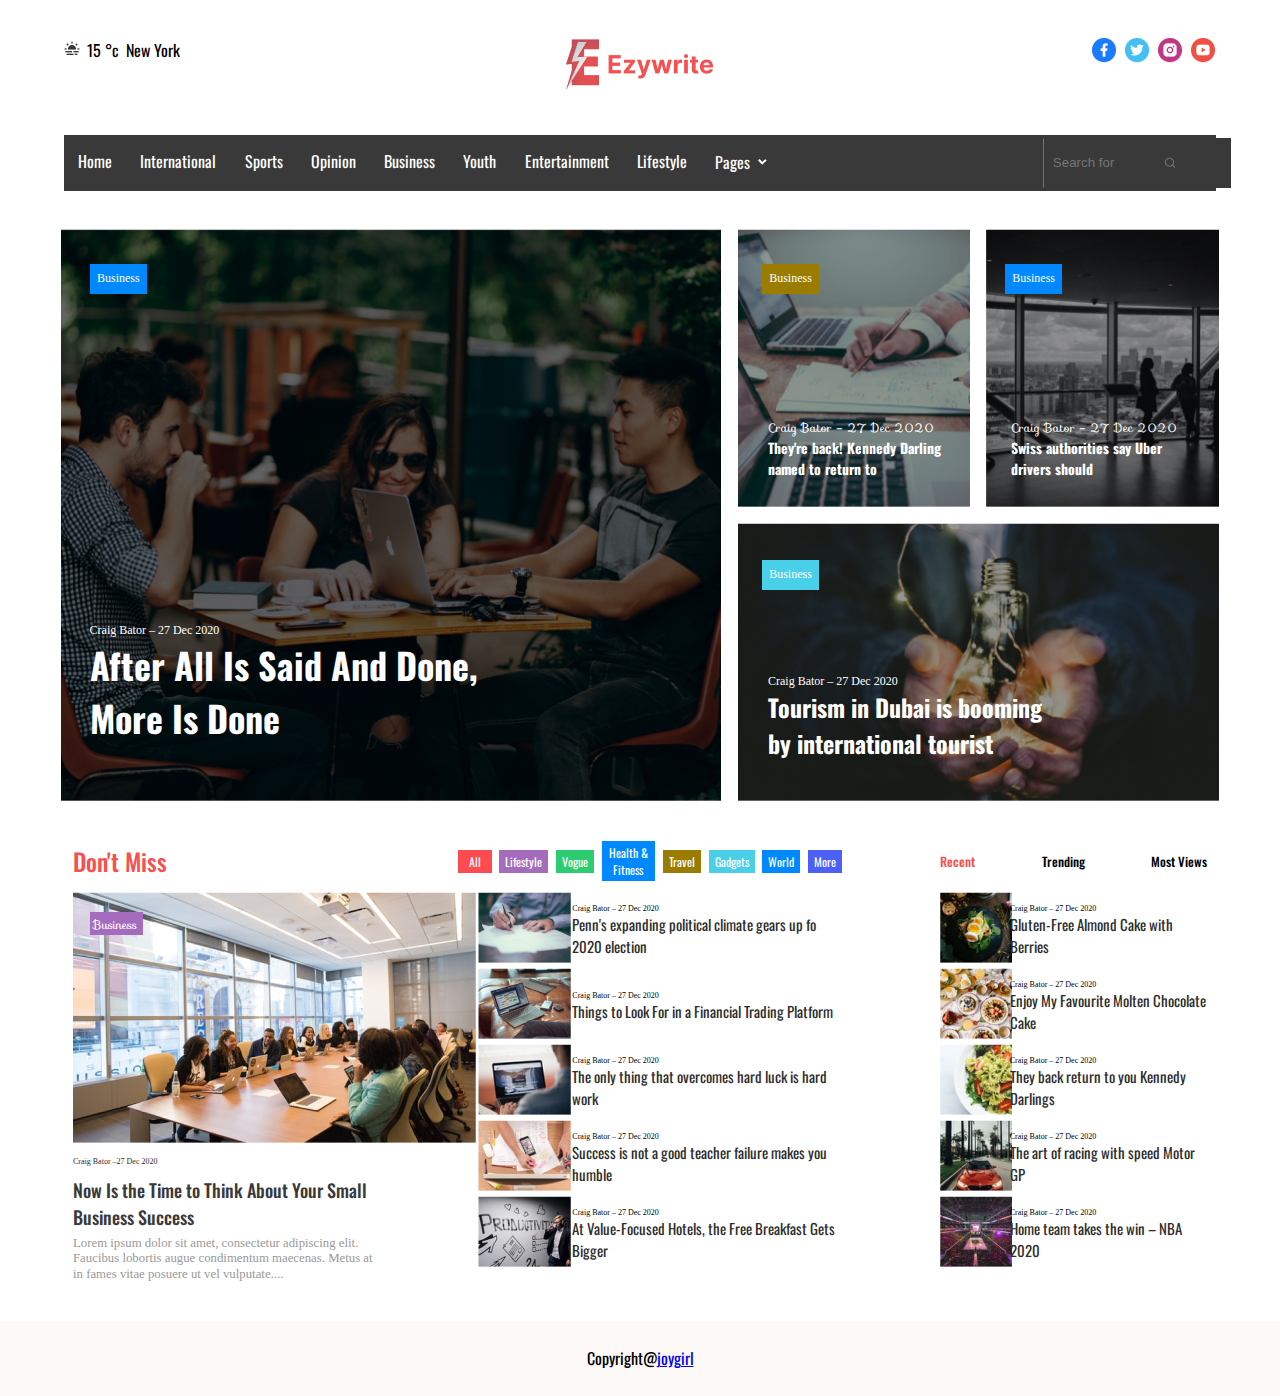
==== index.html @ d3e5a6ac "5th comit" ====
<!DOCTYPE html>
<html lang="en">
<head>
    <meta charset="UTF-8">
    <meta http-equiv="X-UA-Compatible" content="IE=edge">
    <meta name="viewport" content="width=device-width, initial-scale=1.0">
    <title>Ezywrite</title>
    <link rel="stylesheet" href="/css/main.css">
</head>
<body>
    <header>
        <section class="upper-menu">
            <div class="date-time-temp">
                <div>
                    <img src="./img/haze-fill 1.png" alt="mini-logo">
                </div>
                <p>15 &#176;c</p>
                <p class="newyork">New York</p>
            </div>
            <div class="logo">
                <img src="./img/Logo.png" alt="logo">
            </div>
            <div class="socal-media">
                <div>
                    <a href=""> <img src="./img/Facebook.png" alt="Facebook-icon"></a>
                </div>
                <div>
                    <a href=""><img src="./img/Twitter.png" alt="twitter-icon"></a>
                </div>
                <div>
                    <a href=""><img src="./img/Instagram.png" alt="Instagram-icon"></a>
                </div>
                <div>
                    <a href=""><img src="./img/Youtube.png" alt="Youtube-icon"></a>
                </div>
            </div>
        </section>
        <nav>
            <div class="menu-bar1">
                <div>
                    <ul class="menu-link">
                        <li> <a href="">Home</a> <hr></li>
                        <li><a href="">International</a> <hr> </li>
                        <li><a href="">Sports</a><hr></li>
                        <li><a href="">Opinion</a><hr></li>
                        <li><a href="">Business</a><hr></li>
                        <li><a href="">Youth</a><hr></li>
                        <li><a href="">Entertainment</a><hr></li>
                        <li><a href="">Lifestyle</a><hr></li>
                        <li class="page-btn"><a href="">Pages</a><img src="./img/dropdown-arrow.png" alt=""></li>
                    </ul>
                </div>
                <div>
                    <hr class="menu-hline">
                </div>
            </div>
            <div class="menu-bar2">
                <input type="search" name="search" id="search" placeholder="Search for">
                <img src="./img/Vector.png" alt="Search button" class="search">
                </div>
            </div>

        </nav>
    </header>
    <main>
        <section class="main-1">
            <div class="main-1-container1">
                <div class="image1">
                
                </div>
                
                <button class="bussiness-btn1">Business</button>
               
                <div class="innercontainer-1">
                    <p class="main-1-p-1">Craig Bator &#8211; <time datetime="2020-12-27">27 Dec 2020</time></p>
                    <h2 class="main-1-h2-1">After All Is Said And Done, More Is
                        Done</h2>
                </div>
               
            </div>
            <div class="main-1-container2">
                <div class="image2">
                    
                </div>
                
                <button class="bussiness-btn2">Business</button>
                
                <div class="innercontainer-2">
                    <p>Craig Bator &#8211; <time datetime="2020-12-27">27 Dec 2020</time></p>
                    <h2>They&#39re back! Kennedy Darling
                        named to return to</h2>
                    
                </div>
                 
            </div>
            <div class="main-1-container3">
                <div class="image3">
                    
                </div>
                
                <button class="bussiness-btn3">Business</button>
            
                <div class="innercontainer-3">
                    <p class="main-1-p-2">Craig Bator &#8211; <time datetime="2020-12-27">27 Dec 2020</time></p>
                    <h2 class="main-1-h2-2">Swiss authorities say Uber
                        drivers should</h2>
                </div>

               
            </div>
            <div class="main-1-container4">
                <div class="image4">
                    
                </div>
                
                <button class="bussiness-btn4">Business</button>
                
                <div class="innercontainer-4">
                    <p class="main-1-p-1">Craig Bator &#8211; <time datetime="2020-12-27">27 Dec 2020</time></p>
                    <h2 class="main-1-h2-con4">Tourism in Dubai is booming by
                        international tourist</h2>
                </div>
               
            </div>

        </section>

        <section class="main-2">
            <div class="main-2-inner1">
                    <div class="inner1">
                        <h2>Don&#39t Miss</h2>
                        <div class="inner1-btn">
                            <button class="btn1">All</button>
                            <button class="btn2">Lifestyle</button>
                            <button class="btn3">Vogue</button>
                            <button class="btn4">Health & Fitness</button>
                            <button class="btn5">Travel</button>
                            <button class="btn6">Gadgets</button>
                            <button class="btn7">World</button>
                            <button class="btn8">More</button>
                        </div>
                    
                    </div>
                    
                    <div class="inner2">
                        <div class="inner2-1">
                            <div class="inner2-1-2">
                                <img src="./img/conference.png" alt="conference for meetings">
                                <button class="conference-btn">Business</button>
                            </div>
                            <div class="inner2-1-container">
                                <p class="small-p">Craig Bator 	&#8211;<time datetime="2020-12-27">27 Dec 2020</time> </p>
                                <h2>Now Is the Time to Think About Your Small  Business Success</h2>
                                <p>Lorem ipsum dolor sit amet, consectetur adipiscing elit. Faucibus lobortis augue condimentum     maecenas. Metus at in fames vitae posuere ut vel vulputate.... </p>
                            </div>
                        </div>
                    </div>

                    <div class="inner2-2">
                        <div class="inner2-2-container2 container3">
                            <div class="election">
                                <img src="./img/election.png" alt="election">
                            </div>
                            <div class="text-cont">
                                <p>Craig Bator 	&#8211; <time datetime="2020-12-27">27 Dec 2020</time></p>
                                <h2>Penn&#39s expanding political climate gears up fo
                                    2020 election</h2>
                            </div>
                        </div>
                        <div class="inner2-2-container2 container3">
                            <div class="financial">
                                <img src="./img/financial.png" alt="financial">
                            </div>
                            <div class="text-cont">
                                <p>Craig Bator 	&#8211; <time datetime="2020-12-27">27 Dec 2020</time></p>
                                <h2>Things to Look For in a Financial Trading 
                                    Platform</h2>
                            </div>
                        </div>
                        <div class="inner2-2-container2 container3">
                            <div class="hardwork">
                                <img src="./img/hardwork.png" alt="hardwork">
                            </div>
                            <div class="text-cont">
                                <p>Craig Bator 	&#8211; <time datetime="2020-12-27">27 Dec 2020</time></p>
                                <h2>The only thing that overcomes hard luck is hard
                                    work</h2>
                            </div>
                        </div>
                        <div class="inner2-2-container2 container3">
                            <div class="sucess">
                                <img src="./img/success.png" alt="success">
                            </div>
                            <div class="text-cont">
                                <p>Craig Bator 	&#8211; <time datetime="2020-12-27">27 Dec 2020</time></p>
                                <h2>Success is not a good teacher failure makes you
                                    humble</h2>
                            </div>
                        </div>
                        <div class="inner2-2-container2 container3">
                            <div class="productivity">
                                <img src="./img/productivity.png" alt="productivity">
                            </div>
                            <div class="text-cont">
                                <p>Craig Bator 	&#8211; <time datetime="2020-12-27">27 Dec 2020</time></p>
                                <h2>At Value-Focused Hotels, the Free Breakfast Gets
                                    Bigger</h2>
                            </div>
                        </div>

                    
                    </div>
            </div>


            <div class="main-2-inner2">
                <div class="main-2-inner2-container1">
                    <h2 class="red">Recent</h2>
                    <h2>Trending</h2>
                    <h2>Most Views</h2>
                </div>
                <!-- <div>
                    <img src="/img/Line 4.png" alt="" width="100%">
                </div> -->
            
                <div class="main-2-inner2-container2">
               
                    <div class="gluttenfree-container container4">
                        <div class="gluttenfree">
                            <img src="./img/gluttenfree.png" alt="gluttenfree">
                        </div>
                        <div class="text-cont">
                            <p>Craig Bator 	&#8211; <time datetime="2020-12-27">27 Dec 2020</time></p>
                            <h2>Gluten-Free Almond Cake
                                with Berries</h2>
                        </div>
                    </div>
                    <div class="choclatecake-container container4">
                        <div class="choclatecake">
                            <img src="./img/choclatecake.png" alt="choclatecake">
                        </div>
                        <div class="text-cont">
                            <p>Craig Bator 	&#8211; <time datetime="2020-12-27">27 Dec 2020</time></p>
                            <h2>Enjoy My Favourite Molten
                                Chocolate Cake</h2>
                        </div>
                    </div>
                    <div class="kennedy-container container4">
                        <div class="kennedy">
                            <img src="./img/kennedy.png" alt="kennedy">
                        </div>
                        <div class="text-cont">
                            <p>Craig Bator 	&#8211; <time datetime="2020-12-27">27 Dec 2020</time></p>
                            <h2>They back return to you
                                Kennedy Darlings</h2>
                        </div>
                    </div>
                    <div class="racing-container container4">
                        <div class="racing">
                            <img src="./img/racing.png" alt="racing">
                        </div>
                        <div class="text-cont">
                            <p>Craig Bator 	&#8211; <time datetime="2020-12-27">27 Dec 2020</time></p>
                            <h2>The art of racing with speed
                                Motor GP</h2>
                        </div>
                    </div>
                    <div class="nba-container container4">
                        <div class="nba-container">
                            <img src="./img/nba2020.png" alt="nba2020">
                        </div>
                        <div class="text-cont">
                            <p>Craig Bator 	&#8211; <time datetime="2020-12-27">27 Dec 2020</time></p>
                            <h2>Home team takes the win 
                                	&#8211; NBA 2020</h2>
                        </div>
                    </div>
                </div>

            </div>

           

        </section>
    </main>
    <footer>
        <div>
            <p>Copyright</p>
            <p>&#64<a href="http://">joygirl</a></p>
        </div>
    </footer>
    
</body>
</html>
---- css/main.css ----
@import url('https://fonts.googleapis.com/css2?family=Montaga&family=Oswald:wght@200..700&display=swap');
@import url('https://fonts.googleapis.com/css2?family=Montaga&family=Oswald:wght@200..700&family=Sofia+Sans+Condensed:ital,wght@0,1..1000;1,1..1000&display=swap');
@import url('https://fonts.googleapis.com/css2?family=Montaga&family=Oswald:wght@200..700&family=Sofia&family=Sofia+Sans+Condensed:ital,wght@0,1..1000;1,1..1000&display=swap');


* {
    padding: 0;
    margin: 0;
    box-sizing: border-box;

}

html {
    font-size: 16px;
}


body {
    font-family: "oswald", serif;
    font-weight: 400;
    font-style: normal;
    width: 100%;
    height: 100vh;
  }

/* HEADER */

section.upper-menu {
    display: flex;
    justify-content: space-between;
    padding: 3% 5%;
}
.date-time-temp {
    display: flex;
    justify-content: start;
    width: 30%;
    gap: 2%;
}

.socal-media {
    display: flex;
    justify-content: end;
    cursor: pointer;
    width: 30%;
    gap: 2%;

}

nav {
    display: flex;
    justify-content: space-between;
    align-items: center;
    background-color: #393939;
    margin-left: 5%;
    margin-right: 5%;
   
}

.menu-bar2 {
    position: relative;
    
}

.menu-bar2 img {
    position: absolute;
    left: 70%;
}


input[type=search] {
    height: 50px;
    background-color:#393939;
    border: 1px solid #393939;
    border-left-color: #FFFFFF4D;
    padding-left: 5%;
}


.menu-link {
    display: flex;
    justify-content: flex-start;
    align-items: center;
   
    
}

ul li {
    list-style: none;
    
  }
  
li {
    white-space: nowrap;
    padding: 3%;
  }
  
li a {
    text-decoration: none;
    color: #ffff;
  }

  .page-btn {
    display: flex;
    align-items: center;
  }

hr {
    opacity: 0;
}

li:hover {
    background-color: #F65050;
}


hr:hover {
    opacity: 1;
}

.menu-bar2 {
    width: 15%;
    display: flex;
    justify-content: space-between;
    align-items: center;
    color: #FFFFFF4D;
    
}

.menu-bar2 p {
    font-family: sofia sans;
    font-size: 0.6rem;
}


  



/* MAIN-1 */


/* MAIN-1 IMAGES */

.main-1 {
    margin-top: 3%;
    margin-bottom: 3%;
    padding-left: 5%;
    padding-right: 5%;
    /* width: 90%; */
    display: grid;
    justify-content: center;
    width: 100%; 
    grid-template-columns: 57.27% 20.24% 20.24%;
    grid-template-rows: 17.37rem 17.37rem;
    gap: 1rem;
    position: relative;
    
}

.image1, .image2, .image3, .image4 {
    width: 100%;
    height: 100%;
    object-fit: cover;
} 

.image1 {
    background-image: url('/img/image-1.png');
    background-size: cover;
    background-repeat: no-repeat;

}

.image2 {
    background-image: url('/img/Image-2.png');
    background-size: cover;
    background-repeat: no-repeat;
}
.image3 {
    background-image: url('/img/Image-3.png');
    background-size: cover;
    background-repeat: no-repeat;
}

.image4 {
    background-image: url('/img/image-4.png');
    background-size: cover;
    background-repeat: no-repeat;
}

.main-1-container1 {
   grid-column: 1/2;
   grid-row: 1/3;
}


.main-1-container2 {
    grid-column: 2/3;
    grid-row: 1/2;
}


.main-1-container3 {
    grid-column: 3/4;
    grid-row: 1/2;
}

.main-1-container4 {
    grid-column: 2/4;
    grid-row: 2/3;
}

/* BUTTON AND TEXT OF IMAGE 1 */

.bussiness-btn1 {
    position: absolute;
    background-color: #0088FF;
    border: 1px solid #0088FF;
    font-size: 0.75rem;
    font-family: sofia sans;
    font-weight: 400;
    color: #ffff;
    padding: 0.5%;
    display: block;
    top: 6%;
    left: 7%;
}


.innercontainer-1 p{
    font-size: 0.75rem;
    font-family: sofia sans;
    font-weight: 400;
    font-style: normal;
    color: #FFFFFF;
    
}

.innercontainer-1 h2 {
    color: #FFFFFF;
    font-size: 2.25rem;
}

.innercontainer-1 {
    position: absolute;
    bottom: 10%;
    left: 7%;
    width: 35%;
}


/* BUTTON AND TEXT FOR IMAGE 2 */
.bussiness-btn2 {
    position: absolute;
    background-color: #997C00;
    border: 1px solid #997C00;
    font-size: 0.75rem;
    font-family: sofia sans;
    font-weight: 400;
    color: #ffff;
    padding: 0.5%;
    display: block;
    top: 6%;
    right: 36%;
}

.innercontainer-2 p{
    font-size: 0.75rem;
    font-family: sofia;
    font-weight: 400;
    font-style: normal;
    color: #FFFFFF;

}

.innercontainer-2 h2 {
    color: #FFFFFF;
    font-size: 0.87rem;

}
.innercontainer-2 {
    position: absolute;
    top: 33%;
    right: 25%;
    width: 15%;

}

/* BUTTON AND TEXT FOR IMAGE 3 */
.bussiness-btn3 {
    position: absolute;
    background-color: #0088FF;
    border: 1px solid #0088FF;
    font-size: 0.75rem;
    font-family: sofia sans;
    font-weight: 400;
    color: #ffff;
    padding: 0.5%;
    display: block;
    top: 6%;
    right: 17%;

} 

.innercontainer-3 p {
    font-size: 0.75rem;
    font-family: sofia;
    font-weight: 400;
    font-style: normal;
    color: #FFFFFF;

}

.innercontainer-3 h2 {
    color: #FFFFFF;
    font-size: 0.87rem; 
}

.innercontainer-3 {
    position: absolute;
    width: 15%;
    top: 33%;
    right: 6%;

}



/* BUTTON AND TEXT FOR IMAGE 4 */
.bussiness-btn4 {
    position: absolute;
    background-color: #49CFE8;
    border: 1px solid #49CFE8;
    font-size: 0.75rem;
    font-family: sofia sans;
    font-weight: 400;
    color: #ffff;
    padding: 0.5%;
    display: block;
    bottom: 37%;
    right: 36%;
}

.innercontainer-4 p {
    font-size: 0.75rem;
    font-family: sofia sans;
    font-weight: 400;
    font-style: normal;
    color: #FFFFFF;

}

.innercontainer-4 h2 {
    color: #FFFFFF;
    font-size: 1.5rem;

}

.innercontainer-4 {
    position: absolute;
    bottom: 7%;
    right: 17%;
    width: 23%;

}


/* MAIN CONTAINER 2 */
.main-2 {
    display: grid;
    grid-template-columns: 74.30% 23.14%;
    grid-template-rows: 30.06rem;
    width: 100%;
    justify-content: center;
    /* align-items: center; */
    gap: 1%;
    padding-left: 5%;
    padding-right: 5%;

}




/* MAIN 2 INNER CONTAINER 1 */
.main-2-inner1 {
    grid-column: 1/2;
    grid-row: 1/2;
    display: grid;
    grid-template-columns: 45.27% 42.58% ;
    grid-template-rows: 2.68rem 24.94rem;
    gap: 2%;
    position: relative;
}

.inner1 {
    display: flex;
    justify-content: space-between;
    align-items: center;
    grid-column: 1/3;
    grid-row: 1/2;
}

.inner1>h2 {
    color: #F65050;
    font-size: 1.5rem;
    font-family: Oswald;
    font-weight: 500;
}

.inner1-btn {
    flex-basis: 50%;
    display: flex;
    justify-content: end;
    align-items: center;
    gap: 2%;
}

.btn1 {
    background-color: #FE4A51;
    border: 1px solid #FE4A51;
    font-size: 0.75rem;
    font-family: Oswald;
    font-weight: 400;
    color: #ffff;
    padding: 2px 10px;
    display: block;
    cursor: pointer;
}

.btn2 {
    background-color: #A56CBD;
    border: 1px solid #A56CBD;
    font-size: 0.75rem;
    font-family: Oswald;
    font-weight: 400;
    color: #ffff;
    padding: 2px 5px;
    display: block;
    cursor: pointer;
}

.btn3 {
    background-color: #2ECC71;
    border: 1px solid #2ECC71;
    font-size: 0.75rem;
    font-family: Oswald;
    font-weight: 400;
    color: #ffff;
    padding: 2px 5px;
    display: block;
    cursor: pointer;
}
.btn4 {
    background-color: #0088FF;
    border: 1px solid #0088FF;
    font-size: 0.75rem;
    font-family: Oswald;
    font-weight: 400;
    color: #ffff;
    padding: 2px 5px;
    display: block;
    cursor: pointer;
}

.btn5 {
    background-color: #997C00;
    border: 1px solid #997C00;
    font-size: 0.75rem;
    font-family: Oswald;
    font-weight: 400;
    color: #ffff;
    padding: 2px 5px;
    display: block;
    cursor: pointer;
}
.btn6 {
    background-color: #49CFE8;
    border: 1px solid #49CFE8;
    font-size: 0.75rem;
    font-family: Oswald;
    font-weight: 400;
    color: #ffff;
    padding: 2px 5px;
    display: block;
    cursor: pointer;
}
.btn7 {
    background-color: #0088FF;
    border: 1px solid #0088FF;
    font-size: 0.75rem;
    font-family: Oswald;
    font-weight: 400;
    color: #ffff;
    padding: 2px 5px;
    display: block;
    cursor: pointer;
}
.btn8 {
    background-color: #4C60F5;
    border: 1px solid #4C60F5;
    font-size: 0.75rem;
    font-family: Oswald;
    font-weight: 400;
    color: #ffff;
    padding: 2px 5px;
    display: block;
    cursor: pointer;
}
/* 
hr {
    color: #000;
    opacity: 0;
} */

/* 
.horizontal-line {
    display: flex;
    flex-direction: column;
} */
.inner2 {
    grid-column: 1/2;
    grid-row: 2/3;
}

.inner2-1-container {
    width: 80%;
}

.inner2-1-container .small-p {
    font-size: 0.5rem;
    font-family: Sofia Sans;
    font-weight: 400;
    color: #2D2D2D;
    padding-top: 2%;
}

.inner2-1-container>h2 {
    font-size: 1.13rem;
    padding: 2% 0;
    font-weight: 500;
    font-family: Oswald;
    color: #393939;
}

.inner2-1-container>p {
    font-size: 0.8rem;
    font-weight: 400;
    font-family: sofia sans;
    color: hsl(0, 0%, 60%);
    line-height: 0.96rem;
}

.conference-btn {
    background-color: #A56CBD;
    border: 1px solid #A56CBD;
    font-size: 0.75rem;
    font-family: sofia;
    font-weight: 400;
    color: #ffff;
    padding: 2px 5px 0 2px;
    display: block;
    position: absolute;
    top: 15%;
    left: 2%;
}

/* MAIN 2 INNER CONTAINER 2 */
.container3 {
    display: grid;
    grid-template-columns: 26.01% 73.98%;
    grid-template-rows: 4.4 rem;
    align-items: center;
}


.election {
    grid-column: 1/2;
    grid-row: 1/2;
}

.financial {
    grid-column: 1/2;
    grid-row: 1/2;
}

.hardwork {
    grid-column: 1/2;
    grid-row: 1/2; 
}

.sucess {
    grid-column: 1/2;
    grid-row: 1/2;
}

.productivity {
    grid-column: 1/2;
    grid-row: 1/2;
}

.text-cont {
    grid-column: 2/3;
    grid-row: 1/2;
}


.text-cont>p {
    font-size: 0.5rem;
    font-weight: 400;
    font-family: sofia sans;
}

.text-cont>h2 {
    font-size: 0.93rem;
    font-weight: 400;
    font-family: oswald;
    color: #2D2D2D;
}


/* MAIN 2 INNER CONTAINER 2 */
.main-2-inner2 {
    display: grid;
    align-items: center;
    grid-template-rows: 2.68rem 24.94rem;
    grid-template-columns: 100%;
    column-gap: 10%;
}

.main-2-inner2-container1>h2 {
    font-size: 0.8rem;
    font-family: Oswald;
    font-weight: 500;
    cursor: pointer;

}

h2.red {
    color: #F65050;
}


.main-2-inner2-container1 {
    display: flex;
    justify-content: space-between;
    grid-column: 1/2;
    grid-row: 1/2;
}
.container4 {
    grid-column: 1/2;
    grid-row: 2/3;
    display: grid;
    grid-template-columns: 26.01% 73.98%;
    grid-template-rows: 4.4 rem;
    align-items: center;

    
}

.gluttenfree {
    grid-column: 1/2;
    grid-row: 1/2;
    
}

.choclatecake {
    grid-column: 1/2;
    grid-row: 1/2;
}

.racing{
    grid-column: 1/2;
    grid-row: 1/2; 
}

.nba-container {
    grid-column: 1/2;
    grid-row: 1/2;
}

.kennedy {
    grid-column: 1/2;
    grid-row: 1/2;
}


footer{
    background-color:#FCF9F7 ;
    padding-top: 2%;
    padding-bottom: 2%;
}

footer>div {
    display: flex;
    justify-content: center;
}


/* MEDIA QUERRY STARTS HERE */

@media screen and (max-width: 481px) {
    nav {
        display: none;
    }

    .date-time-temp {
        display: none;
    }

    .socal-media {
        display: none;
    }

    .logo {
        width: 100%;
    }

    .main-1 {
        grid-template-columns: 19% 19%;
        grid-row: 27.87rem 11.71rem 11.71rem;
    }

    .main-1-container1 {
        grid-column:  1/3;
        grid-row: 1/2;
    }

    .main-1-container2 {
        grid-column:  1/2;
        grid-row: 2/3;
    }
   


}
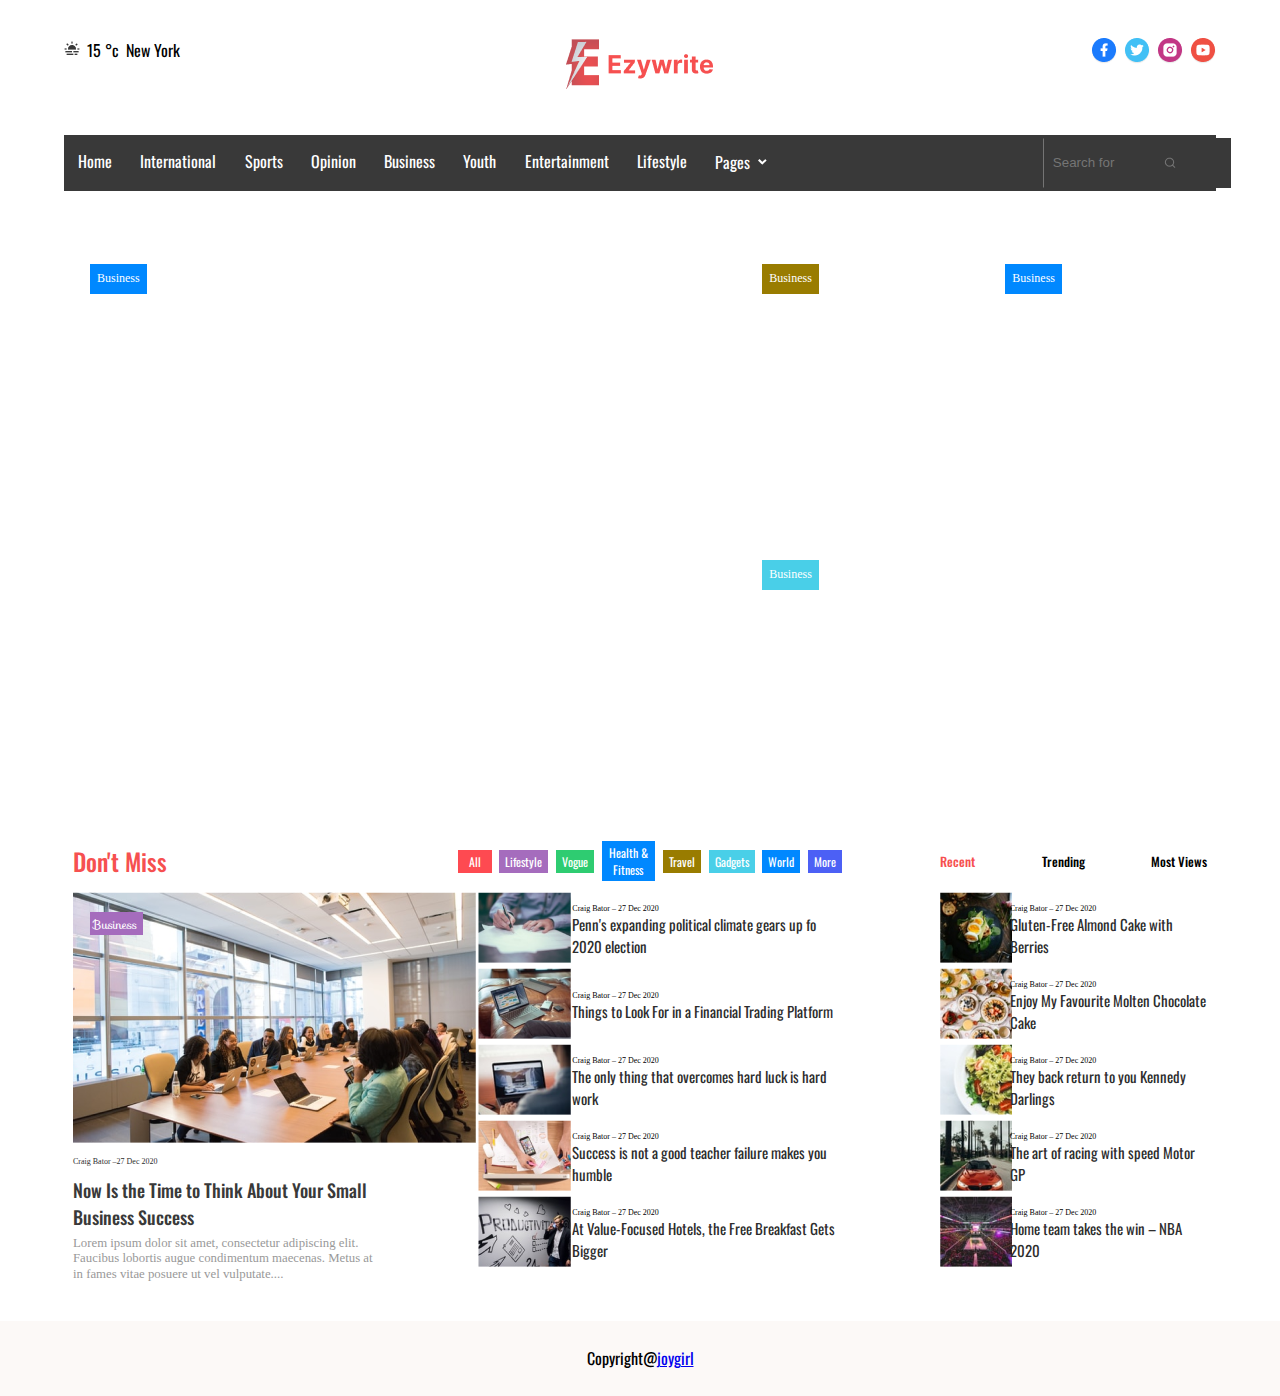
==== commit 9fb7060f: "6th commit" ====
--- a/index.html
+++ b/index.html
@@ -5,7 +5,7 @@
     <meta http-equiv="X-UA-Compatible" content="IE=edge">
     <meta name="viewport" content="width=device-width, initial-scale=1.0">
     <title>Ezywrite</title>
-    <link rel="stylesheet" href="/css/main.css">
+    <link rel="stylesheet" href="css/main.css">
 </head>
 <body>
     <header>
--- a/css/main.css
+++ b/css/main.css
@@ -164,25 +164,25 @@
 } 
 
 .image1 {
-    background-image: url('/img/image-1.png');
+    background-image: url("./img/image-1.png");
     background-size: cover;
     background-repeat: no-repeat;
 
 }
 
 .image2 {
-    background-image: url('/img/Image-2.png');
+    background-image: url("./img/Image-2.png");
     background-size: cover;
     background-repeat: no-repeat;
 }
 .image3 {
-    background-image: url('/img/Image-3.png');
+    background-image: url("./img/Image-3.png");
     background-size: cover;
     background-repeat: no-repeat;
 }
 
 .image4 {
-    background-image: url('/img/image-4.png');
+    background-image: url("./img/image-4.png");
     background-size: cover;
     background-repeat: no-repeat;
 }
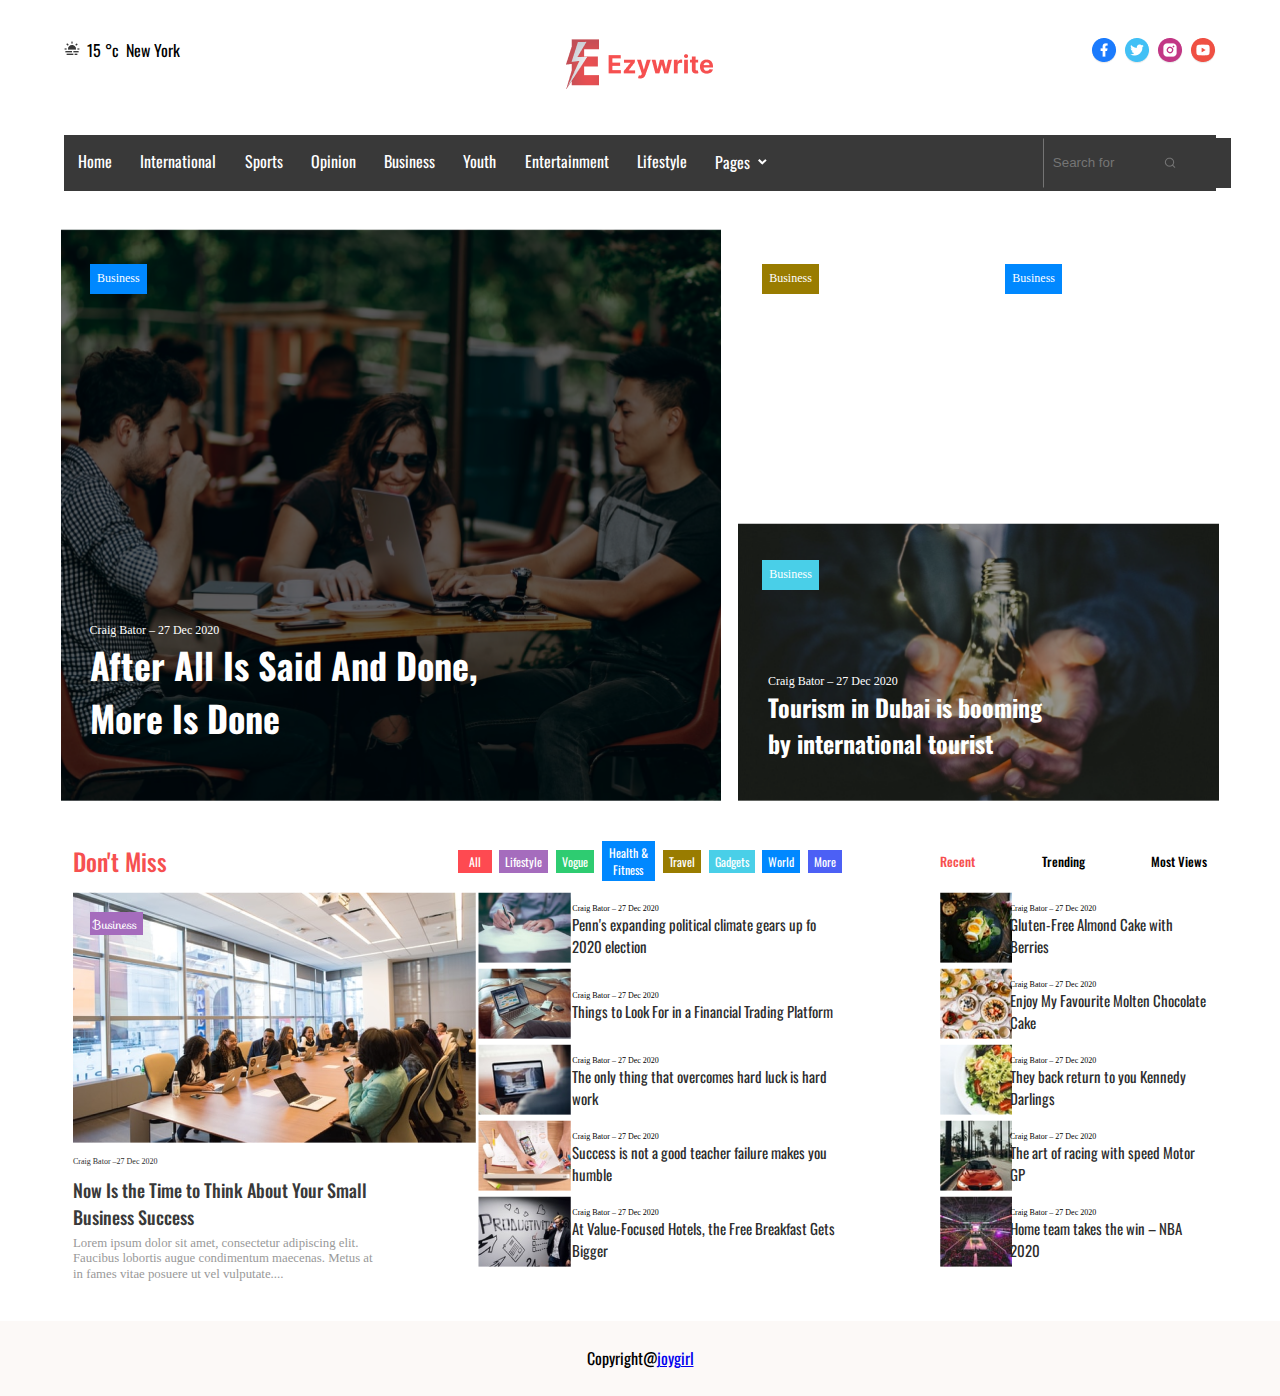
==== commit eac5441a: "8th commit" ====
--- a/index.html
+++ b/index.html
@@ -5,7 +5,7 @@
     <meta http-equiv="X-UA-Compatible" content="IE=edge">
     <meta name="viewport" content="width=device-width, initial-scale=1.0">
     <title>Ezywrite</title>
-    <link rel="stylesheet" href="css/main.css">
+    <link rel="stylesheet" href="./css/main.css">
 </head>
 <body>
     <header>
--- a/css/main.css
+++ b/css/main.css
@@ -164,25 +164,25 @@
 } 
 
 .image1 {
-    background-image: url("./img/image-1.png");
+    background-image: url('../img/image1.png');
     background-size: cover;
     background-repeat: no-repeat;
 
 }
 
 .image2 {
-    background-image: url("./img/Image-2.png");
+    background-image: url('../img/image2.png');
     background-size: cover;
     background-repeat: no-repeat;
 }
 .image3 {
-    background-image: url("./img/Image-3.png");
+    background-image: url('../img/image3.png');
     background-size: cover;
     background-repeat: no-repeat;
 }
 
 .image4 {
-    background-image: url("./img/image-4.png");
+    background-image: url("/img/image4.png");
     background-size: cover;
     background-repeat: no-repeat;
 }
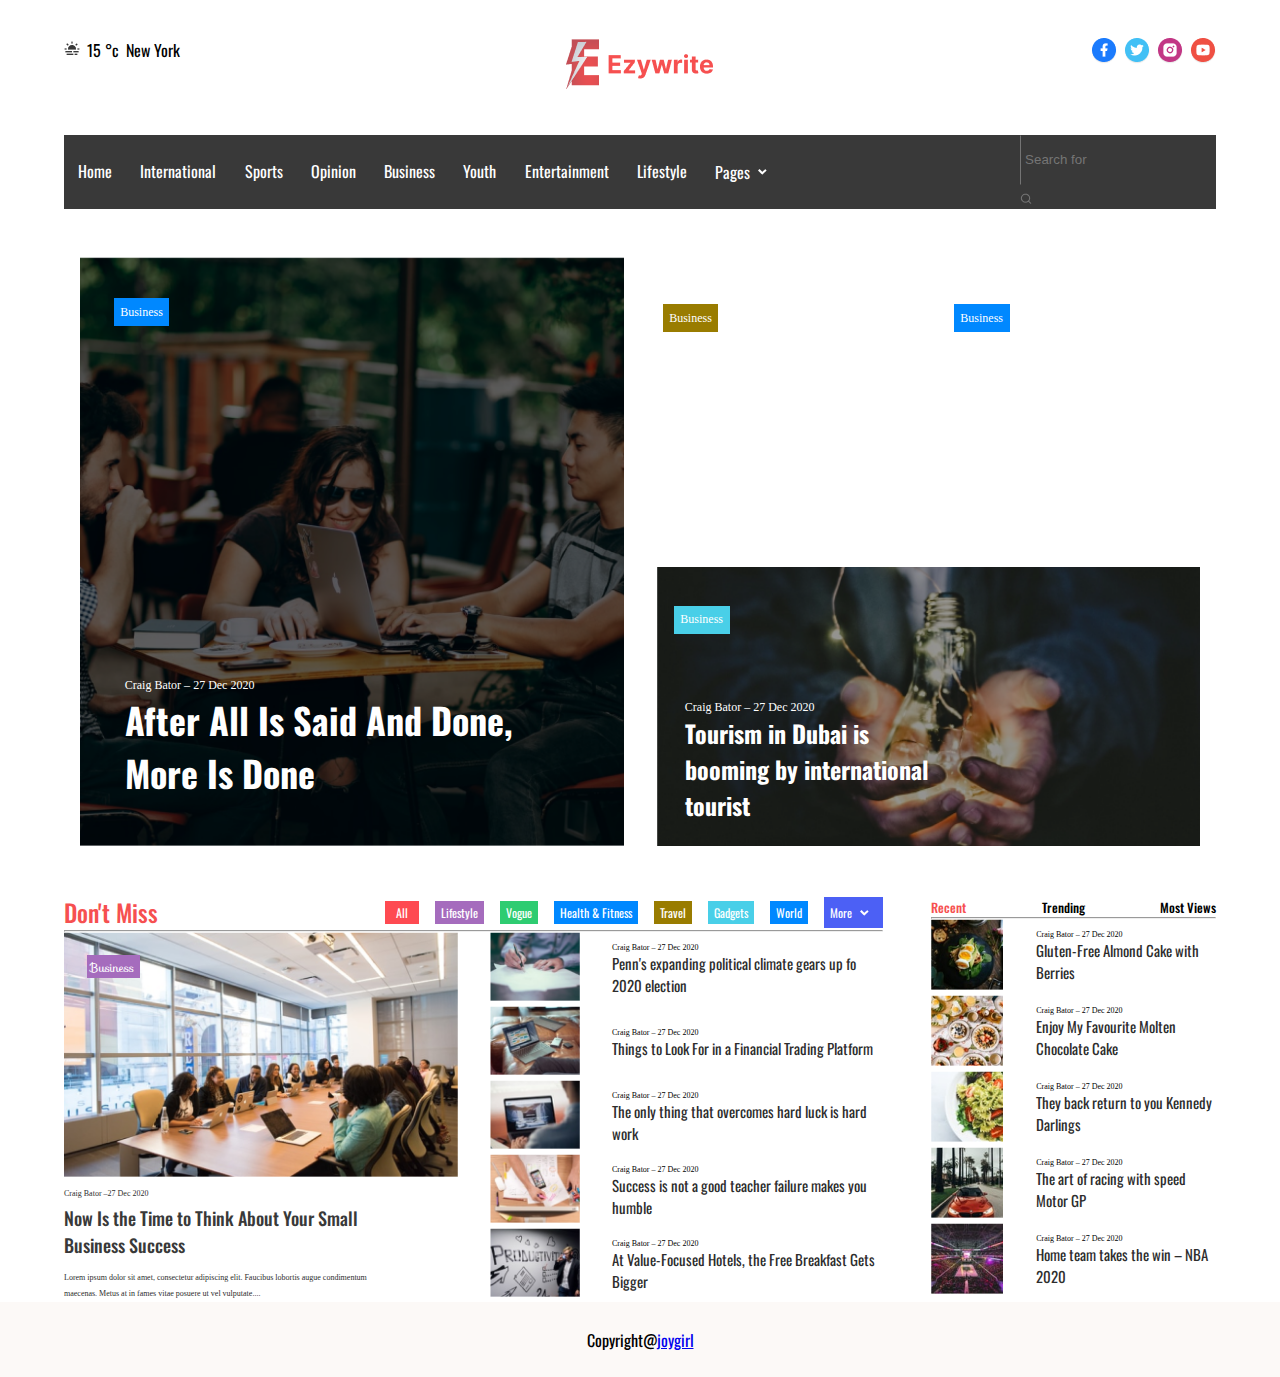
==== commit fdc01169: "12th commit" ====
--- a/index.html
+++ b/index.html
@@ -4,8 +4,8 @@
     <meta charset="UTF-8">
     <meta http-equiv="X-UA-Compatible" content="IE=edge">
     <meta name="viewport" content="width=device-width, initial-scale=1.0">
-    <title>Ezywrite</title>
-    <link rel="stylesheet" href="./css/main.css">
+    <link rel="stylesheet" href="main.css">
+    <title>grid</title>
 </head>
 <body>
     <header>
@@ -37,129 +37,119 @@
         </section>
         <nav>
             <div class="menu-bar1">
-                <div>
                     <ul class="menu-link">
-                        <li> <a href="">Home</a> <hr></li>
-                        <li><a href="">International</a> <hr> </li>
-                        <li><a href="">Sports</a><hr></li>
-                        <li><a href="">Opinion</a><hr></li>
-                        <li><a href="">Business</a><hr></li>
-                        <li><a href="">Youth</a><hr></li>
-                        <li><a href="">Entertainment</a><hr></li>
-                        <li><a href="">Lifestyle</a><hr></li>
+                        <li> <a href="">Home</a> <hr class="underline"></li>
+                        <li><a href="">International</a> <hr class="underline"> </li>
+                        <li><a href="">Sports</a><hr class="underline"></li>
+                        <li><a href="">Opinion</a><hr class="underline"></li>
+                        <li><a href="">Business</a><hr class="underline"></li>
+                        <li><a href="">Youth</a><hr class="underline"></li>
+                        <li><a href="">Entertainment</a><hr class="underline"></li>
+                        <li><a href="">Lifestyle</a><hr class="underline"></li>
                         <li class="page-btn"><a href="">Pages</a><img src="./img/dropdown-arrow.png" alt=""></li>
-                    </ul>
-                </div>
-                <div>
-                    <hr class="menu-hline">
-                </div>
-            </div>
-            <div class="menu-bar2">
-                <input type="search" name="search" id="search" placeholder="Search for">
-                <img src="./img/Vector.png" alt="Search button" class="search">
-                </div>
-            </div>
+                </div>
+                <div class="menu-bar2">
+                    <input type="search" name="search" id="search" placeholder="Search for">
+                    <img src="./img/Vector.png" alt="Search button" class="search">
+                    
+                    </div>
+                </div>
+            </div>
+            
 
         </nav>
+
+        
     </header>
     <main>
-        <section class="main-1">
-            <div class="main-1-container1">
-                <div class="image1">
-                
-                </div>
-                
+        <section class="main-container1">
+            <div class="img hero1">
                 <button class="bussiness-btn1">Business</button>
                
-                <div class="innercontainer-1">
-                    <p class="main-1-p-1">Craig Bator &#8211; <time datetime="2020-12-27">27 Dec 2020</time></p>
+                <div class="hero1-innercontainer">
+                    <p class="main-1-p-1">Craig Bator &#8211; <timedatetime="2020-12-27">27 Dec 2020</time></p>
                     <h2 class="main-1-h2-1">After All Is Said And Done, More Is
                         Done</h2>
                 </div>
-               
-            </div>
-            <div class="main-1-container2">
-                <div class="image2">
-                    
-                </div>
-                
+                
+
+            </div>
+            <div class="img hero2">
                 <button class="bussiness-btn2">Business</button>
                 
-                <div class="innercontainer-2">
+                <div class="hero2-innercontainer">
                     <p>Craig Bator &#8211; <time datetime="2020-12-27">27 Dec 2020</time></p>
                     <h2>They&#39re back! Kennedy Darling
                         named to return to</h2>
                     
                 </div>
-                 
-            </div>
-            <div class="main-1-container3">
-                <div class="image3">
                     
-                </div>
-                
+
+            </div>
+
+            <div class="img hero3">
                 <button class="bussiness-btn3">Business</button>
             
-                <div class="innercontainer-3">
+                <div class="hero3-innercontainer">
                     <p class="main-1-p-2">Craig Bator &#8211; <time datetime="2020-12-27">27 Dec 2020</time></p>
                     <h2 class="main-1-h2-2">Swiss authorities say Uber
                         drivers should</h2>
                 </div>
 
-               
-            </div>
-            <div class="main-1-container4">
-                <div class="image4">
-                    
-                </div>
-                
+            </div>
+            <div class="img hero4">
                 <button class="bussiness-btn4">Business</button>
                 
-                <div class="innercontainer-4">
+                <div class="hero4-innercontainer">
                     <p class="main-1-p-1">Craig Bator &#8211; <time datetime="2020-12-27">27 Dec 2020</time></p>
                     <h2 class="main-1-h2-con4">Tourism in Dubai is booming by
                         international tourist</h2>
                 </div>
-               
-            </div>
-
+                
+            </div>
         </section>
 
-        <section class="main-2">
-            <div class="main-2-inner1">
-                    <div class="inner1">
-                        <h2>Don&#39t Miss</h2>
-                        <div class="inner1-btn">
-                            <button class="btn1">All</button>
-                            <button class="btn2">Lifestyle</button>
-                            <button class="btn3">Vogue</button>
-                            <button class="btn4">Health & Fitness</button>
-                            <button class="btn5">Travel</button>
-                            <button class="btn6">Gadgets</button>
-                            <button class="btn7">World</button>
-                            <button class="btn8">More</button>
-                        </div>
-                    
-                    </div>
-                    
-                    <div class="inner2">
-                        <div class="inner2-1">
-                            <div class="inner2-1-2">
-                                <img src="./img/conference.png" alt="conference for meetings">
-                                <button class="conference-btn">Business</button>
-                            </div>
-                            <div class="inner2-1-container">
-                                <p class="small-p">Craig Bator 	&#8211;<time datetime="2020-12-27">27 Dec 2020</time> </p>
-                                <h2>Now Is the Time to Think About Your Small  Business Success</h2>
-                                <p>Lorem ipsum dolor sit amet, consectetur adipiscing elit. Faucibus lobortis augue condimentum     maecenas. Metus at in fames vitae posuere ut vel vulputate.... </p>
-                            </div>
-                        </div>
-                    </div>
-
-                    <div class="inner2-2">
+        <section class="main-container2">
+            <div class="main-container2-box1">
+                <div class="main-container2-headline1">
+                    <h2>Don&#39t Miss</h2>
+                    <div class="main-container2-btn inner1-btn">
+                        <button class="btn1">All</button>
+                        <button class="btn2">Lifestyle</button>
+                        <button class="btn3">Vogue</button>
+                        <button class="btn4">Health & Fitness</button>
+                        <button class="btn5">Travel</button>
+                        <button class="btn6">Gadgets</button>
+                        <button class="btn7">World</button>
+                        <button class="btn8">More<img src="./img/dropdown-arrow.png" alt=""></button>
+                    </div>
+                </div>
+                <hr>
+
+                <!-- MAIN CONTAINER 2 (INNER BOX) -->
+
+                <div  class="main-container2-innerbox">
+                    <div class="main-container2-innerbox1">
+
+                <!-- MC INNER BOX 1 -->
+
+                        <div class="mc-innerbox1">
+                            <img src="./img/conference.png" alt="conference image" class="img">
+                            <button class="conference-btn">Business</button>
+                        </div>
+                        <div class="mc-innerbox1-2">
+                            <p>Craig Bator 	&#8211;<time datetime="2020-12-27">27 Dec 2020</time> </p>
+                            <h2>Now Is the Time to Think About Your Small  Business Success</h2>
+                            <p class="small-p">Lorem ipsum dolor sit amet, consectetur adipiscing elit. Faucibus lobortis augue condimentum maecenas. Metus at in fames vitae posuere ut vel vulputate....</p>
+                        </div>
+                    </div>
+
+                <!-- MC -INNER BOX 2 -->
+
+                    <div class="mc-innerbox2">
                         <div class="inner2-2-container2 container3">
                             <div class="election">
-                                <img src="./img/election.png" alt="election">
+                                <img src="./img/election.png" alt="election" class="img">
                             </div>
                             <div class="text-cont">
                                 <p>Craig Bator 	&#8211; <time datetime="2020-12-27">27 Dec 2020</time></p>
@@ -169,7 +159,7 @@
                         </div>
                         <div class="inner2-2-container2 container3">
                             <div class="financial">
-                                <img src="./img/financial.png" alt="financial">
+                                <img src="./img/financial.png" alt="financial" class="img">
                             </div>
                             <div class="text-cont">
                                 <p>Craig Bator 	&#8211; <time datetime="2020-12-27">27 Dec 2020</time></p>
@@ -179,7 +169,7 @@
                         </div>
                         <div class="inner2-2-container2 container3">
                             <div class="hardwork">
-                                <img src="./img/hardwork.png" alt="hardwork">
+                                <img src="./img/hardwork.png" alt="hardwork" class="img">
                             </div>
                             <div class="text-cont">
                                 <p>Craig Bator 	&#8211; <time datetime="2020-12-27">27 Dec 2020</time></p>
@@ -189,7 +179,7 @@
                         </div>
                         <div class="inner2-2-container2 container3">
                             <div class="sucess">
-                                <img src="./img/success.png" alt="success">
+                                <img src="./img/success.png" alt="success" class="img">
                             </div>
                             <div class="text-cont">
                                 <p>Craig Bator 	&#8211; <time datetime="2020-12-27">27 Dec 2020</time></p>
@@ -199,7 +189,7 @@
                         </div>
                         <div class="inner2-2-container2 container3">
                             <div class="productivity">
-                                <img src="./img/productivity.png" alt="productivity">
+                                <img src="./img/productivity.png" alt="productivity" class="img">
                             </div>
                             <div class="text-cont">
                                 <p>Craig Bator 	&#8211; <time datetime="2020-12-27">27 Dec 2020</time></p>
@@ -208,21 +198,19 @@
                             </div>
                         </div>
 
-                    
-                    </div>
-            </div>
-
-
-            <div class="main-2-inner2">
-                <div class="main-2-inner2-container1">
+
+                    </div>
+
+                </div>
+            </div>
+            <div class="main-container2-box2">
+                <div class="main-container2-headline2">
                     <h2 class="red">Recent</h2>
                     <h2>Trending</h2>
                     <h2>Most Views</h2>
                 </div>
-                <!-- <div>
-                    <img src="/img/Line 4.png" alt="" width="100%">
-                </div> -->
-            
+                <hr>
+
                 <div class="main-2-inner2-container2">
                
                     <div class="gluttenfree-container container4">
@@ -278,9 +266,6 @@
                 </div>
 
             </div>
-
-           
-
         </section>
     </main>
     <footer>
@@ -289,6 +274,5 @@
             <p>&#64<a href="http://">joygirl</a></p>
         </div>
     </footer>
-    
 </body>
 </html>--- a/main.css
+++ b/main.css
@@ -0,0 +1,691 @@
+@import url('https://fonts.googleapis.com/css2?family=Montaga&family=Oswald:wght@200..700&display=swap');
+@import url('https://fonts.googleapis.com/css2?family=Montaga&family=Oswald:wght@200..700&family=Sofia+Sans+Condensed:ital,wght@0,1..1000;1,1..1000&display=swap');
+@import url('https://fonts.googleapis.com/css2?family=Montaga&family=Oswald:wght@200..700&family=Sofia&family=Sofia+Sans+Condensed:ital,wght@0,1..1000;1,1..1000&display=swap');
+
+
+
+* {
+    margin: 0;
+    padding: 0;
+    box-sizing: border-box;
+}
+
+
+html {
+    font-size: 16px;
+}
+
+
+body {
+    font-family: "oswald", serif;
+    font-weight: 400;
+    font-style: normal;
+    width: 100%;
+    height: 100vh;
+  }
+
+/* HEADER */
+
+section.upper-menu {
+    display: flex;
+    justify-content: space-between;
+    padding: 3% 5%;
+}
+.date-time-temp {
+    display: flex;
+    justify-content: start;
+    width: 30%;
+    gap: 2%;
+}
+
+.socal-media {
+    display: flex;
+    justify-content: end;
+    cursor: pointer;
+    width: 30%;
+    gap: 2%;
+
+}
+
+nav {
+    display: flex;
+    justify-content: space-between;
+    align-items: center;
+    background-color: #393939;
+    margin-left: 5%;
+    margin-right: 5%;
+   
+}
+
+
+.menu-bar2 {
+    width: 17%;
+} 
+
+input[type=search] {
+    height: 50px;
+    background-color:#393939;
+    border: 1px solid #393939;
+    border-left-color: #FFFFFF4D;
+    padding: 0 2%;
+    
+    
+}
+
+
+.menu-link {
+    display: flex;
+    justify-content: flex-start;
+    align-items: center;
+   
+    
+}
+
+ul li {
+    list-style: none;
+    
+  }
+  
+li {
+    white-space: nowrap;
+    padding: 3%;
+  }
+  
+li a {
+    text-decoration: none;
+    color: #ffff;
+  }
+
+  .page-btn {
+    display: flex;
+    align-items: center;
+  }
+
+.underline {
+    opacity: 0;
+}
+
+li:hover {
+    background-color: #F65050;
+}
+
+
+hr:hover {
+    opacity: 1;
+}
+
+/* .menu-bar2 {
+    width: 15%;
+    display: flex;
+    justify-content: space-between;
+    align-items: center;
+    color: #FFFFFF4D;
+    
+}
+
+.menu-bar2 p {
+    font-family: sofia sans;
+    font-size: 0.6rem;
+}
+ */
+
+  
+
+
+/* MAIN CONTAINER 1 */
+
+.main-container1 {
+    display: grid;
+    grid-template-areas: "hero1 hero1 hero2 hero3" "hero1 hero1 hero4 hero4";
+    gap: 2rem;
+    margin: 3rem 5rem;
+    position: relative;
+
+}
+
+.hero1 {
+    grid-area: hero1;
+    background-image: url("./img/image1.png");
+    min-height: 570px;
+    background-repeat: no-repeat;
+    background-size: cover;
+    background-position: center;
+    
+}
+
+.hero2 {
+    grid-area: hero2;
+    background-image: url("./img/image2.png");
+    min-height: 278.7px;
+    background-repeat: no-repeat;
+    background-position: center;
+    background-size: cover;
+
+}
+
+.hero3 {
+    grid-area: hero3;
+    background-image: url("./img/image3.png");
+    min-height: 278.7px;
+    background-repeat: no-repeat;
+    background-position: center;
+    background-size: cover;
+    
+}
+
+.hero4 {
+    grid-area: hero4;
+    background-image: url("./img/image4.png");
+    min-height: 278.7px;
+    background-repeat: no-repeat;
+    background-position: center;
+    background-size: cover;
+}
+
+.img {
+    max-width: 100%;
+    object-fit: cover;
+}
+
+/* BUTTON AND TEXT OF IMAGE 1 */
+
+.bussiness-btn1 {
+    position: absolute;
+    background-color: #0088FF;
+    border: 1px solid #0088FF;
+    font-size: 0.75rem;
+    font-family: sofia sans;
+    font-weight: 400;
+    color: #ffff;
+    padding: 0.5%;
+    display: block;
+    top: 10%;
+    left: 7%;
+}
+
+
+.hero1-innercontainer p{
+    font-size: 0.75rem;
+    font-family: sofia sans;
+    font-weight: 400;
+    font-style: normal;
+    color: #FFFFFF;
+    
+}
+
+.hero1-innercontainer h2 {
+    color: #FFFFFF;
+    font-size: 2.25rem;
+    font-family: Oswald;
+}
+
+.hero1-innercontainer {
+    position: absolute;
+    bottom: 8%;
+    left: 4%;
+    width: 35%;
+}
+
+/* BUTTON AND TEXT OF IMAGE 1 */
+
+.bussiness-btn1 {
+    position: absolute;
+    background-color: #0088FF;
+    border: 1px solid #0088FF;
+    font-size: 0.75rem;
+    font-family: sofia sans;
+    font-weight: 400;
+    color: #ffff;
+    padding: 0.5%;
+    display: block;
+    top: 7%;
+    left: 3%;
+}
+
+
+.innercontainer-1 p{
+    font-size: 0.75rem;
+    font-family: sofia sans;
+    font-weight: 400;
+    font-style: normal;
+    color: #FFFFFF;
+    
+}
+
+.innercontainer-1 h2 {
+    color: #FFFFFF;
+    font-size: 2.25rem;
+}
+
+.innercontainer-1 {
+    position: absolute;
+    bottom: 10%;
+    left: 3%;
+    width: 35%;
+}
+
+
+/* BUTTON AND TEXT FOR IMAGE 2 */
+.bussiness-btn2 {
+    position: absolute;
+    background-color: #997C00;
+    border: 1px solid #997C00;
+    font-size: 0.75rem;
+    font-family: sofia sans;
+    font-weight: 400;
+    color: #ffff;
+    padding: 0.5%;
+    display: block;
+    top: 8%;
+    right: 43%;
+}
+
+.hero2-innercontainer p{
+    font-size: 0.75rem;
+    font-family: sofia;
+    font-weight: 400;
+    font-style: normal;
+    color: #FFFFFF;
+
+}
+
+.hero2-innercontainer h2 {
+    color: #FFFFFF;
+    font-size: 0.87rem;
+
+}
+.hero2-innercontainer {
+    position: absolute;
+    top: 33%;
+    right: 32%;
+    width: 15%;
+
+}
+
+/* BUTTON AND TEXT FOR IMAGE 3 */
+.bussiness-btn3 {
+    position: absolute;
+    background-color: #0088FF;
+    border: 1px solid #0088FF;
+    font-size: 0.75rem;
+    font-family: sofia sans;
+    font-weight: 400;
+    color: #ffff;
+    padding: 0.5%;
+    display: block;
+    top: 8%;
+    right: 17%;
+
+} 
+
+.hero3-innercontainer p {
+    font-size: 0.75rem;
+    font-family: sofia;
+    font-weight: 400;
+    font-style: normal;
+    color: #FFFFFF;
+
+}
+
+.hero3-innercontainer h2 {
+    color: #FFFFFF;
+    font-size: 0.87rem; 
+}
+
+.hero3-innercontainer {
+    position: absolute;
+    width: 15%;
+    top: 33%;
+    right: 6%;
+
+}
+
+
+
+/* BUTTON AND TEXT FOR IMAGE 4 */
+.bussiness-btn4 {
+    position: absolute;
+    background-color: #49CFE8;
+    border: 1px solid #49CFE8;
+    font-size: 0.75rem;
+    font-family: sofia sans;
+    font-weight: 400;
+    color: #ffff;
+    padding: 0.5%;
+    display: block;
+    bottom: 36%;
+    right: 42%;
+}
+
+.hero4-innercontainer p {
+    font-size: 0.75rem;
+    font-family: sofia sans;
+    font-weight: 400;
+    font-style: normal;
+    color: #FFFFFF;
+
+}
+
+.hero4-innercontainer h2 {
+    color: #FFFFFF;
+    font-size: 1.5rem;
+    font-family: Oswald;
+
+}
+
+.hero4-innercontainer {
+    position: absolute;
+    bottom: 4%;
+    right: 23%;
+    width: 23%;
+
+}
+
+
+
+/* MAIN CONTAINER 2 */
+
+.main-container2 {
+    display: grid;
+    grid-template-areas: "box1 box1 box1 box1 box1 box2 box2";
+    margin-left: 5%;
+    margin-right: 5%;
+    gap: 3rem;
+    justify-content: center;
+    align-items: center;
+    position: relative;
+}
+
+.main-container2-box1 {
+    grid-area: box1;
+}
+
+
+.main-container2-box2 {
+    grid-area: box2;
+}
+
+
+
+.main-container2-headline1 {
+    display: flex;
+    justify-content: space-between;
+    align-items: center;
+}
+
+.main-container2-btn {
+    display: flex;
+    gap: 1rem;
+    justify-content: end;
+    align-items: center;
+    flex-basis: 80%;
+}
+
+.main-container2-headline1> h2 {
+    color: #F65050;
+    font-size: 1.5rem;
+    font-family: Oswald;
+    font-weight: 500;
+}
+
+
+
+.btn1 {
+    background-color: #FE4A51;
+    border: 1px solid #FE4A51;
+    font-size: 0.75rem;
+    font-family: Oswald;
+    font-weight: 400;
+    color: #ffff;
+    padding: 2px 10px;
+    display: block;
+    cursor: pointer;
+}
+
+.btn2 {
+    background-color: #A56CBD;
+    border: 1px solid #A56CBD;
+    font-size: 0.75rem;
+    font-family: Oswald;
+    font-weight: 400;
+    color: #ffff;
+    padding: 2px 5px;
+    display: block;
+    cursor: pointer;
+}
+
+.btn3 {
+    background-color: #2ECC71;
+    border: 1px solid #2ECC71;
+    font-size: 0.75rem;
+    font-family: Oswald;
+    font-weight: 400;
+    color: #ffff;
+    padding: 2px 5px;
+    display: block;
+    cursor: pointer;
+}
+.btn4 {
+    background-color: #0088FF;
+    border: 1px solid #0088FF;
+    font-size: 0.75rem;
+    font-family: Oswald;
+    font-weight: 400;
+    color: #ffff;
+    padding: 2px 5px;
+    display: block;
+    cursor: pointer;
+}
+
+.btn5 {
+    background-color: #997C00;
+    border: 1px solid #997C00;
+    font-size: 0.75rem;
+    font-family: Oswald;
+    font-weight: 400;
+    color: #ffff;
+    padding: 2px 5px;
+    display: block;
+    cursor: pointer;
+}
+.btn6 {
+    background-color: #49CFE8;
+    border: 1px solid #49CFE8;
+    font-size: 0.75rem;
+    font-family: Oswald;
+    font-weight: 400;
+    color: #ffff;
+    padding: 2px 5px;
+    display: block;
+    cursor: pointer;
+}
+.btn7 {
+    background-color: #0088FF;
+    border: 1px solid #0088FF;
+    font-size: 0.75rem;
+    font-family: Oswald;
+    font-weight: 400;
+    color: #ffff;
+    padding: 2px 5px;
+    display: block;
+    cursor: pointer;
+}
+.btn8 {
+    background-color: #4C60F5;
+    border: 1px solid #4C60F5;
+    font-size: 0.75rem;
+    font-family: Oswald;
+    font-weight: 400;
+    color: #ffff;
+    padding: 2px 5px;
+    display: block;
+    cursor: pointer;
+    display: flex;
+    align-items: center;
+}
+
+.img {
+    max-width: 100%;
+}
+
+.main-container2-innerbox {
+    display: grid;
+    grid-template-columns: repeat(2,1fr);
+    gap: 2rem;
+}
+
+.conference-btn {
+    background-color: #A56CBD;
+    border: 1px solid #A56CBD;
+    font-size: 0.75rem;
+    font-family: sofia;
+    font-weight: 400;
+    color: #ffff;
+    padding: 2px 5px 0 2px;
+    display: block;
+    position: absolute;
+    top: 15%;
+    left: 2%;
+}
+
+.mc-innerbox1-2>p {
+    font-size: 0.5rem;
+    font-family: Sofia Sans;
+    font-weight: 400;
+    color: #2D2D2D;
+    padding-top: 2%;
+}
+
+.mc-innerbox1-2>h2 {
+    font-size: 1.13rem;
+    padding: 2% 0;
+    font-weight: 500;
+    font-family: Oswald;
+    color: #393939;
+}
+
+.mc-innerbox1-2 {
+    width: 80%;
+}
+
+.small-p{
+    font-size: 0.8rem;
+    font-weight: 400;
+    font-family: sofia sans;
+    color: hsl(0, 0%, 60%);
+    line-height: 0.96rem;
+   
+}
+
+
+
+.text-cont>p {
+    font-size: 0.5rem;
+    font-weight: 400;
+    font-family: sofia sans;
+}
+
+.text-cont>h2 {
+    font-size: 0.93rem;
+    font-weight: 400;
+    font-family: oswald;
+    color: #2D2D2D;
+}
+
+.container3, .container4 {
+    display: grid;
+    grid-template-columns: 1fr 3fr;
+    align-items: center;
+    justify-content: center;
+    gap: 2rem;
+}
+
+
+.main-container2-headline2 {
+    display: flex;
+    justify-content: space-between;
+    align-items: center;
+}
+
+.main-container2-headline2>h2 {
+    font-size: 0.8rem;
+    font-family: Oswald;
+    font-weight: 500;
+    cursor: pointer;
+}
+
+h2.red {
+    color: #F65050;
+}
+
+
+footer{
+    background-color:#FCF9F7 ;
+    padding-top: 2%;
+    padding-bottom: 2%;
+}
+
+footer>div {
+    display: flex;
+    justify-content: center;
+}
+
+/* MEDIA QUERY */
+
+@media screen and (max-width : 481px) {
+
+    nav {
+        display: none;
+    }
+
+    .date-time-temp {
+        display: none;
+    }
+
+    .socal-media {
+        display: none;
+    }
+
+    .logo {
+        width: 100%;
+    }
+
+
+
+    .main-container1 {
+        grid-template-areas: "hero1 hero1" "hero2 hero3" "hero4 hero4";
+        gap: 1px;
+    }
+
+    .hero1 {
+        min-height: 446px;
+    }
+
+    .hero2 {
+        min-height: 187.38px;
+    }
+
+    .hero3 {
+        min-height: 187.38px;
+    }
+
+    .hero4 {
+        min-height: 187.38px;
+    }
+
+    .main-container2-innerbox1 {
+        display: none;
+    }
+
+    .main-container2-headline1 {
+        display: none;
+    }
+
+    .main-container2 {
+        grid-template-areas: "box1" "box2";
+        width: 100%;
+    }
+
+
+
+}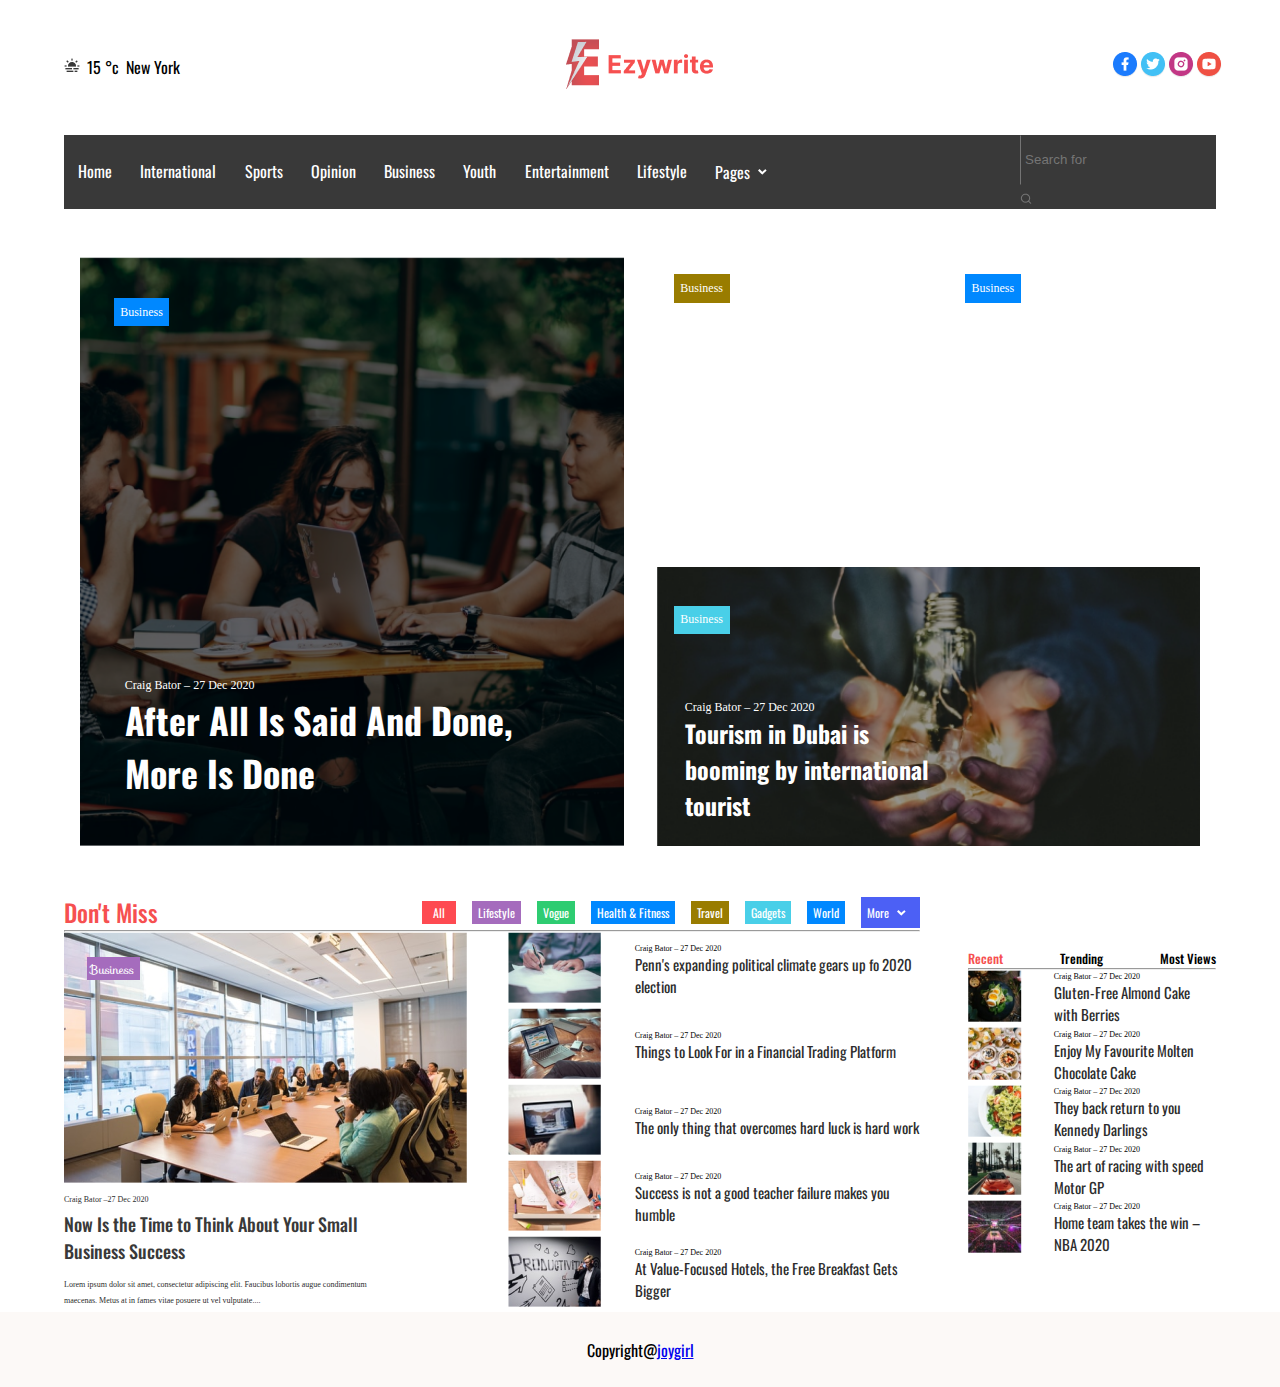
==== commit d0a6528a: "14th commit" ====
--- a/index.html
+++ b/index.html
@@ -20,18 +20,25 @@
             <div class="logo">
                 <img src="./img/Logo.png" alt="logo">
             </div>
-            <div class="socal-media">
+
+
+            <div class="apps">
                 <div>
-                    <a href=""> <img src="./img/Facebook.png" alt="Facebook-icon"></a>
-                </div>
-                <div>
-                    <a href=""><img src="./img/Twitter.png" alt="twitter-icon"></a>
-                </div>
-                <div>
-                    <a href=""><img src="./img/Instagram.png" alt="Instagram-icon"></a>
-                </div>
-                <div>
-                    <a href=""><img src="./img/Youtube.png" alt="Youtube-icon"></a>
+                    <img src="./img/hamburger.png" alt="hamburger-menu" class="hamburger">
+                </div>
+                <div class="socal-media">
+                    <div>
+                        <a href=""> <img src="./img/Facebook.png" alt="Facebook-icon"></a>
+                    </div>
+                    <div>
+                        <a href=""><img src="./img/Twitter.png" alt="twitter-icon"></a>
+                    </div>
+                    <div>
+                        <a href=""><img src="./img/Instagram.png" alt="Instagram-icon"></a>
+                    </div>
+                    <div>
+                        <a href=""><img src="./img/Youtube.png" alt="Youtube-icon"></a>
+                    </div>
                 </div>
             </div>
         </section>
@@ -215,7 +222,7 @@
                
                     <div class="gluttenfree-container container4">
                         <div class="gluttenfree">
-                            <img src="./img/gluttenfree.png" alt="gluttenfree">
+                            <img src="./img/gluttenfree.png" alt="gluttenfree" class="img">
                         </div>
                         <div class="text-cont">
                             <p>Craig Bator 	&#8211; <time datetime="2020-12-27">27 Dec 2020</time></p>
@@ -225,7 +232,7 @@
                     </div>
                     <div class="choclatecake-container container4">
                         <div class="choclatecake">
-                            <img src="./img/choclatecake.png" alt="choclatecake">
+                            <img src="./img/choclatecake.png" alt="choclatecake" class="img">
                         </div>
                         <div class="text-cont">
                             <p>Craig Bator 	&#8211; <time datetime="2020-12-27">27 Dec 2020</time></p>
@@ -235,7 +242,7 @@
                     </div>
                     <div class="kennedy-container container4">
                         <div class="kennedy">
-                            <img src="./img/kennedy.png" alt="kennedy">
+                            <img src="./img/kennedy.png" alt="kennedy" class="img">
                         </div>
                         <div class="text-cont">
                             <p>Craig Bator 	&#8211; <time datetime="2020-12-27">27 Dec 2020</time></p>
@@ -245,7 +252,7 @@
                     </div>
                     <div class="racing-container container4">
                         <div class="racing">
-                            <img src="./img/racing.png" alt="racing">
+                            <img src="./img/racing.png" alt="racing" class="img">
                         </div>
                         <div class="text-cont">
                             <p>Craig Bator 	&#8211; <time datetime="2020-12-27">27 Dec 2020</time></p>
@@ -255,7 +262,7 @@
                     </div>
                     <div class="nba-container container4">
                         <div class="nba-container">
-                            <img src="./img/nba2020.png" alt="nba2020">
+                            <img src="./img/nba2020.png" alt="nba2020" class="img">
                         </div>
                         <div class="text-cont">
                             <p>Craig Bator 	&#8211; <time datetime="2020-12-27">27 Dec 2020</time></p>
--- a/main.css
+++ b/main.css
@@ -29,6 +29,7 @@
 section.upper-menu {
     display: flex;
     justify-content: space-between;
+    align-items: center;
     padding: 3% 5%;
 }
 .date-time-temp {
@@ -37,15 +38,29 @@
     width: 30%;
     gap: 2%;
 }
+.apps {
+    display: flex;
+    justify-content:end ;
+    align-items: center;
+    width: 30%;
+}
+
+.hamburger {
+    display: none;
+}
 
 .socal-media {
     display: flex;
-    justify-content: end;
-    cursor: pointer;
-    width: 30%;
+    cursor: pointer;
+    
     gap: 2%;
 
 }
+
+
+/* .hamburger {
+    display: none;
+} */
 
 nav {
     display: flex;
@@ -114,22 +129,8 @@
     opacity: 1;
 }
 
-/* .menu-bar2 {
-    width: 15%;
-    display: flex;
-    justify-content: space-between;
-    align-items: center;
-    color: #FFFFFF4D;
-    
-}
-
-.menu-bar2 p {
-    font-family: sofia sans;
-    font-size: 0.6rem;
-}
- */
-
-  
+
+
 
 
 /* MAIN CONTAINER 1 */
@@ -276,8 +277,8 @@
     color: #ffff;
     padding: 0.5%;
     display: block;
-    top: 8%;
-    right: 43%;
+    top: 3%;
+    right: 42%;
 }
 
 .hero2-innercontainer p{
@@ -313,8 +314,8 @@
     color: #ffff;
     padding: 0.5%;
     display: block;
-    top: 8%;
-    right: 17%;
+    top: 3%;
+    right: 16%;
 
 } 
 
@@ -411,6 +412,7 @@
     display: flex;
     justify-content: space-between;
     align-items: center;
+    /* margin-bottom: 5%; */
 }
 
 .main-container2-btn {
@@ -605,6 +607,7 @@
     display: flex;
     justify-content: space-between;
     align-items: center;
+    /* margin-bottom: 5%; */
 }
 
 .main-container2-headline2>h2 {
@@ -649,12 +652,22 @@
     .logo {
         width: 100%;
     }
+    
+    .hamburger {
+        display: flex;
+        justify-content: end;
+    }
 
 
 
     .main-container1 {
         grid-template-areas: "hero1 hero1" "hero2 hero3" "hero4 hero4";
-        gap: 1px;
+        margin: 0;
+        gap: 1%;
+        align-items: center;
+        gap: 2%;
+        margin-bottom: 5%;
+        
     }
 
     .hero1 {
@@ -663,14 +676,76 @@
 
     .hero2 {
         min-height: 187.38px;
+        margin-left: 10%;
+      
+       
     }
 
     .hero3 {
         min-height: 187.38px;
+        margin-right: 10%;
+        
+        
     }
 
     .hero4 {
         min-height: 187.38px;
+        margin-left: 5%;
+        margin-right: 5%;
+       
+    }
+
+    .hero1-innercontainer {
+        top : 42%;
+        width: 60%;
+    }
+
+    .hero1-innercontainer h2 {
+        font-size: 1.125rem;
+    }
+
+    .hero2-innercontainer {
+        top: 70%;
+        left: 8%;
+        width: 40%;
+    }
+    .hero2-innercontainer h2 {
+        font-size: 0.75rem;
+    }
+
+    .bussiness-btn2 {
+        top: 58%;
+        right: 80%;
+    }
+
+    .hero3-innercontainer {
+        top: 70%;
+        width: 40%;
+    }
+
+    .bussiness-btn3 {
+        top: 58%;
+        right: 35%;
+    }
+
+    .hero4-innercontainer {
+        bottom: 0;
+        width: 60%;
+        left: 9%;
+    }
+
+    .hero4-innercontainer h2 {
+        font-size: 1rem;
+    }
+
+    .bussiness-btn4 {
+        bottom: 15%;
+        right: 80%;
+    }
+
+
+    .main-container2 {  
+        grid-template-areas: "box1 box1 box2 box2";
     }
 
     .main-container2-innerbox1 {
@@ -678,14 +753,39 @@
     }
 
     .main-container2-headline1 {
-        display: none;
+        margin-left: 5%;
+        width: 100%;
+        margin-top: 5%;
+        flex-direction: column;
+        align-items: flex-start;
     }
 
     .main-container2 {
         grid-template-areas: "box1" "box2";
         width: 100%;
-    }
-
+        align-items: center ;
+        margin: 0;
+    }
+
+    .main-container2-innerbox {
+        grid-template-columns: 1fr;
+    }
+
+   .mc-innerbox2 {
+        margin-left: 5%;
+        margin-right: 5%;
+
+   }
+    .main-container2-box2 {
+        margin-left: 5%;
+        margin-right: 5%;
+    }
+
+    footer {
+        margin-top: 5%;
+
+    }
+ 
 
 
 }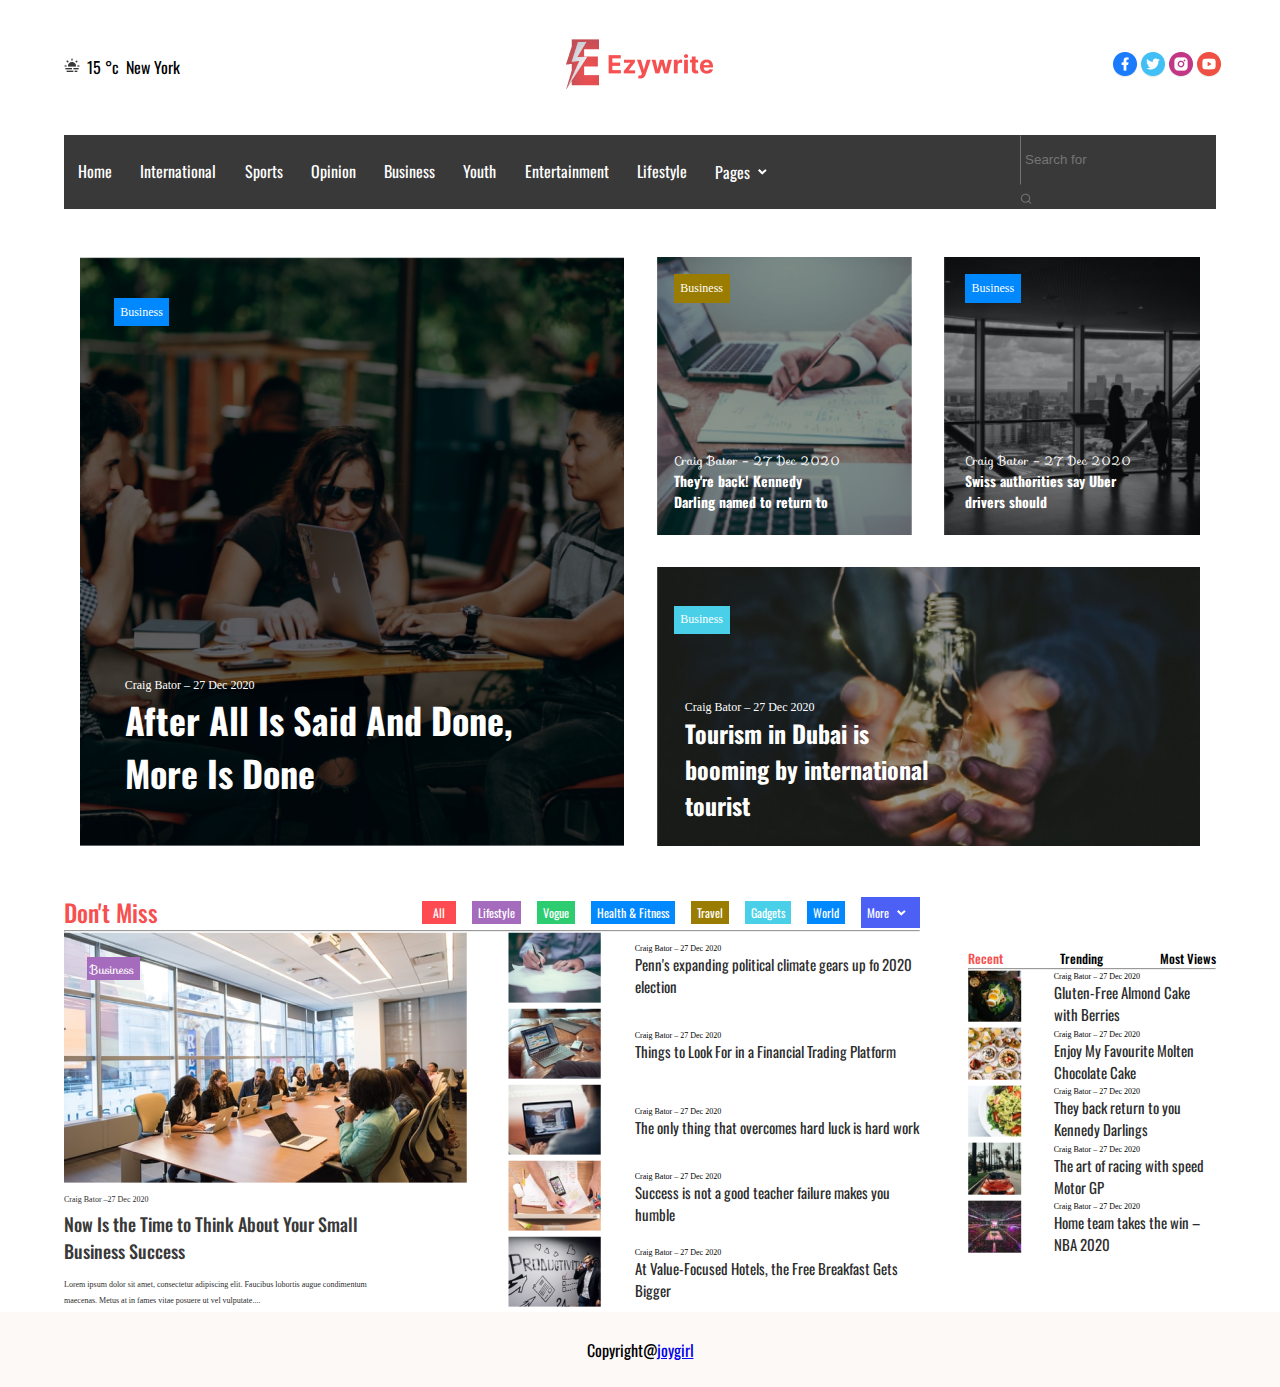
==== commit 6a172a42: "15th commit" ====
--- a/index.html
+++ b/index.html
@@ -42,6 +42,33 @@
                 </div>
             </div>
         </section>
+        <section class="mobile-menu">
+            <div class="mobile-tabs">
+              <p>Home</p>
+              <p>Sports</p>
+              <p>Opinion</p>
+              <p>Business</p>
+              <p>Youth</p>
+              <p>Entertainment</p>
+              <p>Lifestyle</p>
+              <p>Pages</p>
+            </div>
+      
+            <div class="socal-mobile">
+              <div>
+                <a href=""> <img src="./img/Facebook.png" alt="Facebook-icon" /></a>
+              </div>
+              <div>
+                <a href=""><img src="./img/Twitter.png" alt="twitter-icon" /></a>
+              </div>
+              <div>
+                <a href=""><img src="./img/Instagram.png" alt="Instagram-icon" /></a>
+              </div>
+              <div>
+                <a href=""><img src="./img/Youtube.png" alt="Youtube-icon" /></a>
+              </div>
+            </div>
+        </section>
         <nav>
             <div class="menu-bar1">
                     <ul class="menu-link">
--- a/main.css
+++ b/main.css
@@ -129,7 +129,9 @@
     opacity: 1;
 }
 
-
+.mobile-menu {
+    display: none;
+}
 
 
 
@@ -156,7 +158,7 @@
 
 .hero2 {
     grid-area: hero2;
-    background-image: url("./img/image2.png");
+    background-image: url("./img/post1.png");
     min-height: 278.7px;
     background-repeat: no-repeat;
     background-position: center;
@@ -166,7 +168,7 @@
 
 .hero3 {
     grid-area: hero3;
-    background-image: url("./img/image3.png");
+    background-image: url("./img/post2.png");
     min-height: 278.7px;
     background-repeat: no-repeat;
     background-position: center;
@@ -656,6 +658,41 @@
     .hamburger {
         display: flex;
         justify-content: end;
+    }
+
+    .mobile-menu {
+        display: flex;
+        text-align: center;
+        min-height: 100vh;
+        gap: 80%;
+        flex-direction: column;
+        
+    }
+
+    .mobile-tabs {
+        margin: 5%;
+    }
+
+    .mobile-menu p{
+        font-size: 1.25rem;
+        font-family: Oswald;
+        padding-top: 2%;
+        padding-bottom: 2%;
+       
+    }
+
+    .mobile-menu p:hover{
+        background-color: #F65050;
+        color:#ffff;
+
+    }
+
+    .socal-mobile {
+        display: flex;
+        justify-content: center;
+        gap: 0.5rem;
+        
+
     }
 
 
